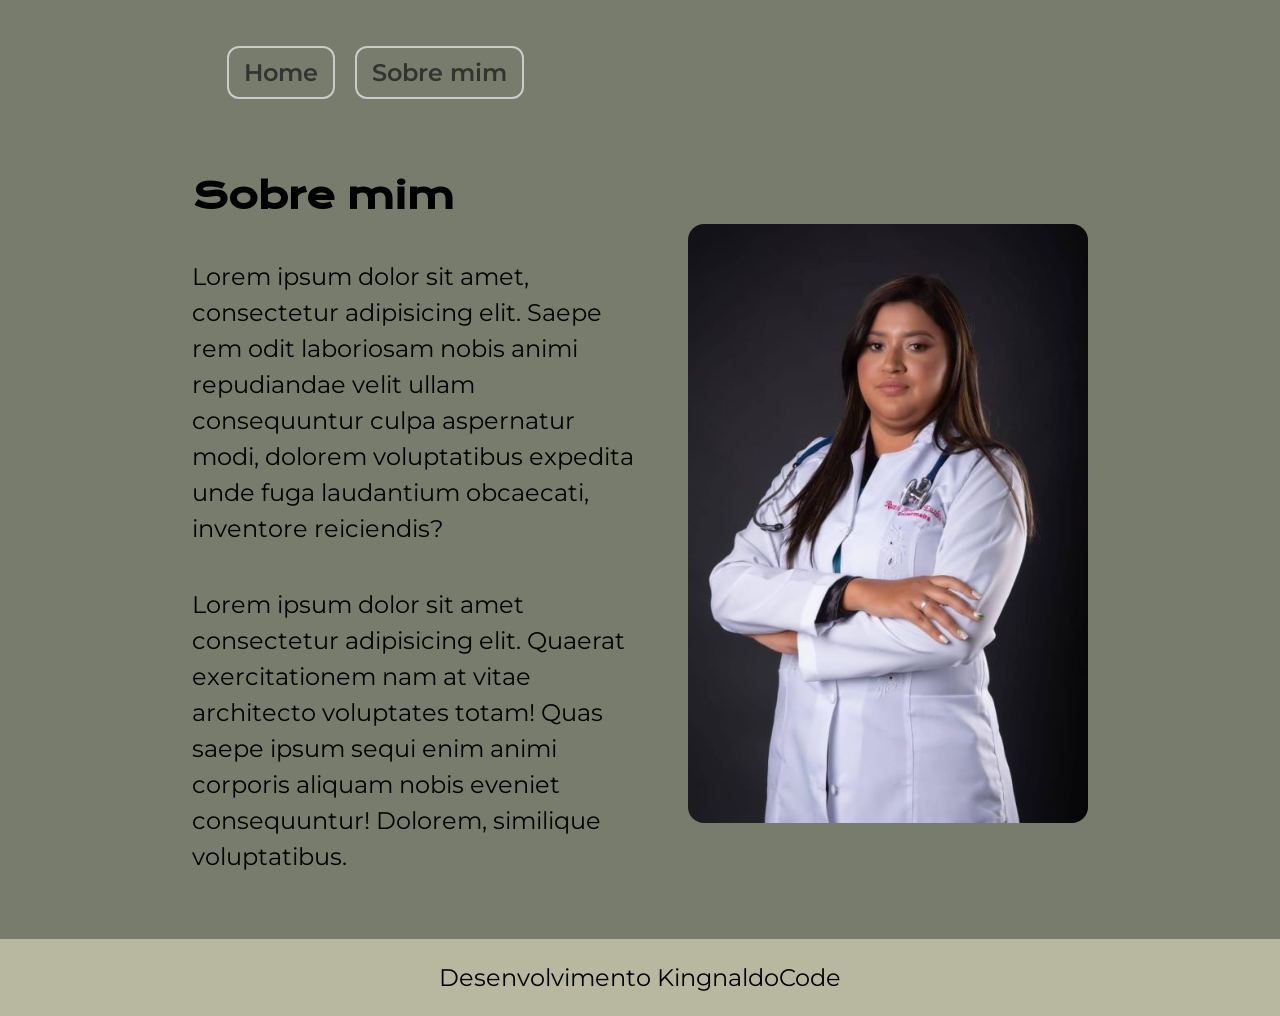
==== about.html @ 790f49d7 "page about criacao da page sobre mim" ====
<!DOCTYPE html>
<html lang="pt-br">

<head>
    <meta charset="UTF-8">
    <meta name="viewport" content="width=device-width, initial-scale=1.0">
    <title>Sombre mim</title>
    <link rel="stylesheet" href="./styles/style.css">
    <link rel="stylesheet" href="https://cdnjs.cloudflare.com/ajax/libs/font-awesome/6.4.0/css/all.min.css">
</head>

<body>
    <header class="cabecalho">
        <nav class="cabecalho_menu">
            <a class="cabecalho_menu_link" href="index.html">Home</a>
            <a class="cabecalho_menu_link" href="about.html">Sobre mim</a>
        </nav>
    </header>
    <main class="apresentacao">
        <section class="apresentacao_conteudo">
            <h1 class="apresentacao_conteudo_titulo">Sobre mim</h1>
            <p class="apresentacao_conteudo_texto">Lorem ipsum dolor sit amet, consectetur adipisicing elit. Saepe rem
                odit laboriosam nobis animi repudiandae velit ullam consequuntur culpa aspernatur modi, dolorem
                voluptatibus expedita unde fuga laudantium obcaecati, inventore reiciendis?</p>
            <p class="apresentacao_conteudo_texto">Lorem ipsum dolor sit amet consectetur adipisicing elit. Quaerat
                exercitationem nam at vitae architecto voluptates totam! Quas saepe ipsum sequi enim animi corporis
                aliquam nobis eveniet consequuntur! Dolorem, similique voluptatibus.</p>
        </section>
        <img src="./assets/enfermeira.jpg" alt="foto ruth na cachoeira">
    </main>
    <footer class="rodape">
        <p>Desenvolvimento KingnaldoCode</p>
    </footer>
</body>

</html>
---- styles/style.css ----
@import url('https://fonts.googleapis.com/css2?family=Krona+One&family=Montserrat:wght@400;600&display=swap');

* {
    margin: 0;
    padding: 0;
}

body {
    /* height: 100vh; */
    box-sizing: border-box;
    background-color: #777C6D;
    color: #000000;
}

.cabecalho{
    padding: 2% 0% 0% 15%;
}

.cabecalho_menu {
    display: flex;
    justify-content:baseline;
    align-items: center;
    padding: 20px 10px 10px 25px;
}

.cabecalho_menu_link {
    font-family: 'Montserrat', sans-serif;
    font-size: 24px;
    font-weight: 600;
    color: #333;
    margin: 0 10px;
    padding: 5px 10px;
    text-decoration: none;
    border: 2px solid#CBCBCB;
    border-radius: 12px;
    padding: 10px 15px;
}

.cabecalho_menu_link:hover {
    color: #B7B89F;


}

.apresentacao {
    padding: 5% 15%;
    display: flex;
    align-items: center;
    justify-content: space-between;
    gap: 50px;
}

.apresentacao_conteudo {
    width: 615px;
    display: flex;
    flex-direction: column;
    gap: 40px;
}


.apresentacao_conteudo_titulo {
    font-size: 36px;
    font-family: 'Krona One', sans-serif;
}

.titulo_destaque {
    color: #000000;

}

.apresentacao_conteudo_texto {
    font-size: 24px;
    font-family: 'Montserrat', sans-serif;
    line-height: 1.5;
}

.social_buttons {
    display: flex;
    flex-direction: column;
    justify-content: space-between;
    gap: 20px;
    align-items: center;
    gap: 32px;
    font-family: 'Krona One', sans-serif;
}

.button_icons {
    /*background-color: #CBCBCB;*/
    display: flex;
    border: 2px solid#CBCBCB;
    width: 378px;
    text-align: center;
    border-radius: 16px;
    font-size: 24px;
    font-weight: 600;
    padding: 21.5px 0;
    text-decoration: none;
    color: #000000;
    font-family: 'Montserrat', sans-serif;
    transition: 0.3s;
    align-items: center;
    justify-content: center;
    gap: 16px;
}

.button_icons i {
    font-size: 28px;
}

.button_icons:hover {
    background-color: #B7B89F;
    transform: scale(1.05);
}

.apresentacao img {
    width: 400px;
    height: auto;
    border-radius: 16px;
    /* Adiciona bordas arredondadas */
}

.rodape {
    padding: 24px;
    color: #000000;
    background-color: #B7B89F;
    text-align: center;
    font-family: 'Montserrat', sans-serif;
    font-size: 24px;
    font-weight: 400;
}
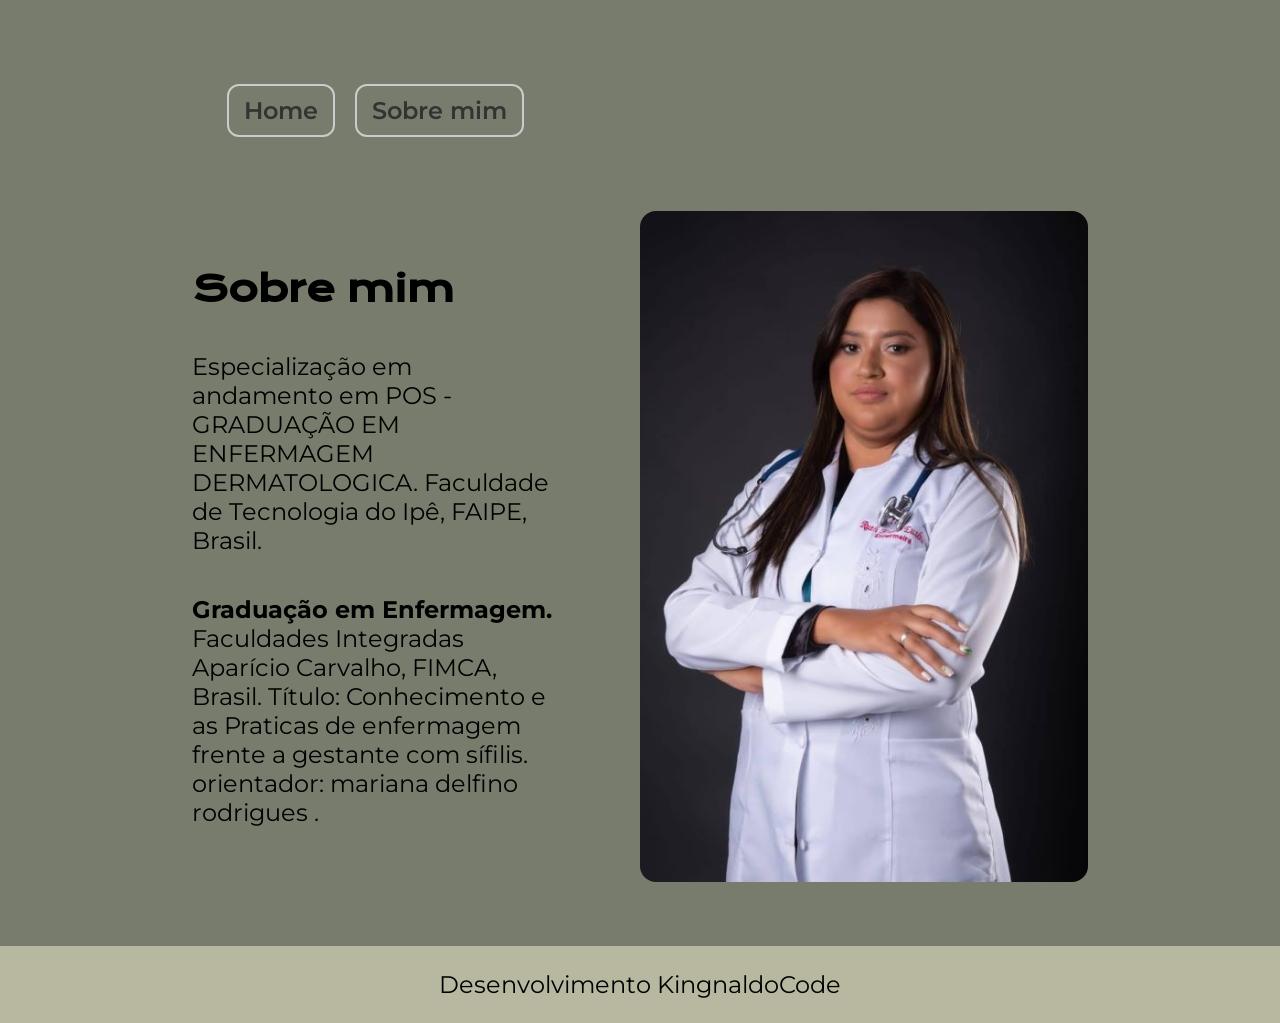
==== commit 36ad1449: "Update about conteudo alterado" ====
--- a/about.html
+++ b/about.html
@@ -3,6 +3,7 @@
 
 <head>
     <meta charset="UTF-8">
+    <meta http-equiv="X-UA-Compatible" content="IE=edge">
     <meta name="viewport" content="width=device-width, initial-scale=1.0">
     <title>Sombre mim</title>
     <link rel="stylesheet" href="./styles/style.css">
@@ -19,14 +20,18 @@
     <main class="apresentacao">
         <section class="apresentacao_conteudo">
             <h1 class="apresentacao_conteudo_titulo">Sobre mim</h1>
-            <p class="apresentacao_conteudo_texto">Lorem ipsum dolor sit amet, consectetur adipisicing elit. Saepe rem
-                odit laboriosam nobis animi repudiandae velit ullam consequuntur culpa aspernatur modi, dolorem
-                voluptatibus expedita unde fuga laudantium obcaecati, inventore reiciendis?</p>
-            <p class="apresentacao_conteudo_texto">Lorem ipsum dolor sit amet consectetur adipisicing elit. Quaerat
-                exercitationem nam at vitae architecto voluptates totam! Quas saepe ipsum sequi enim animi corporis
-                aliquam nobis eveniet consequuntur! Dolorem, similique voluptatibus.</p>
+            <p class="apresentacao_conteudo_texto">
+                Especialização em andamento em POS - GRADUAÇÃO EM ENFERMAGEM DERMATOLOGICA.
+                Faculdade de Tecnologia do Ipê, FAIPE, Brasil.
+            </p>
+            <p class="apresentacao_conteudo_texto">
+                <strong class=titulo_destaque>Graduação em Enfermagem.</strong>
+            Faculdades Integradas Aparício Carvalho, FIMCA, Brasil.
+            Título: Conhecimento e as Praticas de enfermagem frente a gestante com sífilis.
+            orientador: mariana delfino rodrigues
+.</p>
         </section>
-        <img src="./assets/enfermeira.jpg" alt="foto ruth na cachoeira">
+        <img src="./assets/enfermeira.jpg" alt="foto ruth">
     </main>
     <footer class="rodape">
         <p>Desenvolvimento KingnaldoCode</p>
--- a/styles/style.css
+++ b/styles/style.css
@@ -1,4 +1,15 @@
 @import url('https://fonts.googleapis.com/css2?family=Krona+One&family=Montserrat:wght@400;600&display=swap');
+
+
+:root{
+    --cor-primaria: #777C6D;
+    --cor-secudaria: #000000;
+    --cor-terciaria: #CBCBCB;
+    --cor-hover: #B7B89F;
+
+    --font-primaria: 'Krona One', sans-serif;
+    --font-secundaria: 'Montserrat', sans-serif;
+}
 
 * {
     margin: 0;
@@ -6,38 +17,45 @@
 }
 
 body {
-    /* height: 100vh; */
+    display: flex;
+    flex-direction: column;
+    min-height: 100vh; /* ocupa no mínimo toda a altura da tela */
+    margin: 0; 
     box-sizing: border-box;
-    background-color: #777C6D;
-    color: #000000;
+    background-color: var(--cor-primaria);
+    color: var(--cor-secudaria);
+}
+
+main {
+    flex: 1; /* faz o conteúdo principal crescer e empurrar o rodapé para baixo */
 }
 
 .cabecalho{
-    padding: 2% 0% 0% 15%;
+    padding: 5% 0% 0% 15%;
 }
 
 .cabecalho_menu {
     display: flex;
     justify-content:baseline;
     align-items: center;
-    padding: 20px 10px 10px 25px;
+    padding: 1.25rem 10px 10px 25px;
 }
 
 .cabecalho_menu_link {
-    font-family: 'Montserrat', sans-serif;
+    font-family: var(--font-secundaria);
     font-size: 24px;
     font-weight: 600;
     color: #333;
     margin: 0 10px;
     padding: 5px 10px;
     text-decoration: none;
-    border: 2px solid#CBCBCB;
+    border: 2px solid var(--cor-terciaria);
     border-radius: 12px;
     padding: 10px 15px;
 }
 
 .cabecalho_menu_link:hover {
-    color: #B7B89F;
+    color: var(--cor-hover);
 
 
 }
@@ -47,11 +65,11 @@
     display: flex;
     align-items: center;
     justify-content: space-between;
-    gap: 50px;
+    gap: 82px;
 }
 
 .apresentacao_conteudo {
-    width: 615px;
+    width: 50%;
     display: flex;
     flex-direction: column;
     gap: 40px;
@@ -59,52 +77,54 @@
 
 
 .apresentacao_conteudo_titulo {
-    font-size: 36px;
-    font-family: 'Krona One', sans-serif;
+    font-size: 2.25rem;
+    font-family: var(--font-primaria);
 }
 
 .titulo_destaque {
-    color: #000000;
+    color: var(--cor-secudaria);
 
 }
 
 .apresentacao_conteudo_texto {
-    font-size: 24px;
-    font-family: 'Montserrat', sans-serif;
-    line-height: 1.5;
+    font-size: 1.5rem;
+    font-family: var(--font-secundaria);
 }
 
 .social_buttons {
     display: flex;
     flex-direction: column;
     justify-content: space-between;
-    gap: 20px;
     align-items: center;
     gap: 32px;
-    font-family: 'Krona One', sans-serif;
+    font-family: var(--font-primaria);
 }
 
-.button_icons {
-    /*background-color: #CBCBCB;*/
+.apresentacao_conteudo_social{
+    font-family: var(--fonte-primaria);
+    font-weight: 400;
+    font-size: 1.5rem;
+}
+
+.button_icons {    
     display: flex;
-    border: 2px solid#CBCBCB;
-    width: 378px;
+    justify-content: center;
+    gap: 16px;
+    border: 2px solid var(--cor-terciaria);
+    width: 50%;
     text-align: center;
     border-radius: 16px;
-    font-size: 24px;
+    font-size: 1.5rem;
     font-weight: 600;
     padding: 21.5px 0;
     text-decoration: none;
-    color: #000000;
-    font-family: 'Montserrat', sans-serif;
+    color: var(--cor-secudaria);
+    font-family: var(--font-secundaria);
     transition: 0.3s;
-    align-items: center;
-    justify-content: center;
-    gap: 16px;
 }
 
 .button_icons i {
-    font-size: 28px;
+    font-size: 1.5rem;
 }
 
 .button_icons:hover {
@@ -113,7 +133,7 @@
 }
 
 .apresentacao img {
-    width: 400px;
+    width: 50%;
     height: auto;
     border-radius: 16px;
     /* Adiciona bordas arredondadas */
@@ -121,10 +141,46 @@
 
 .rodape {
     padding: 24px;
-    color: #000000;
+    color: var(--cor-secudaria);
     background-color: #B7B89F;
     text-align: center;
-    font-family: 'Montserrat', sans-serif;
-    font-size: 24px;
+    font-family: var(--font-secundaria);
+    font-size: 1.5rem;
     font-weight: 400;
+}
+
+@media (max-width: 1205px){
+    .cabecalho{
+        padding: 10%;
+    }
+    .cabecalho_menu{
+        justify-content: center;
+    }
+    .apresentacao{
+        flex-direction: column-reverse;
+        padding: 5%;
+    }
+
+    .apresentacao_conteudo{
+        width: auto;
+    }
+    
+
+}
+
+@media(max-width: 320px){
+     .cabecalho{
+        padding: 10%;
+    }
+    .cabecalho_menu{
+        justify-content: center;
+    }
+    .apresentacao{
+        flex-direction: column-reverse;
+        padding: 5%;
+    }
+
+    .apresentacao_conteudo{
+        width: auto;
+    }
 }
